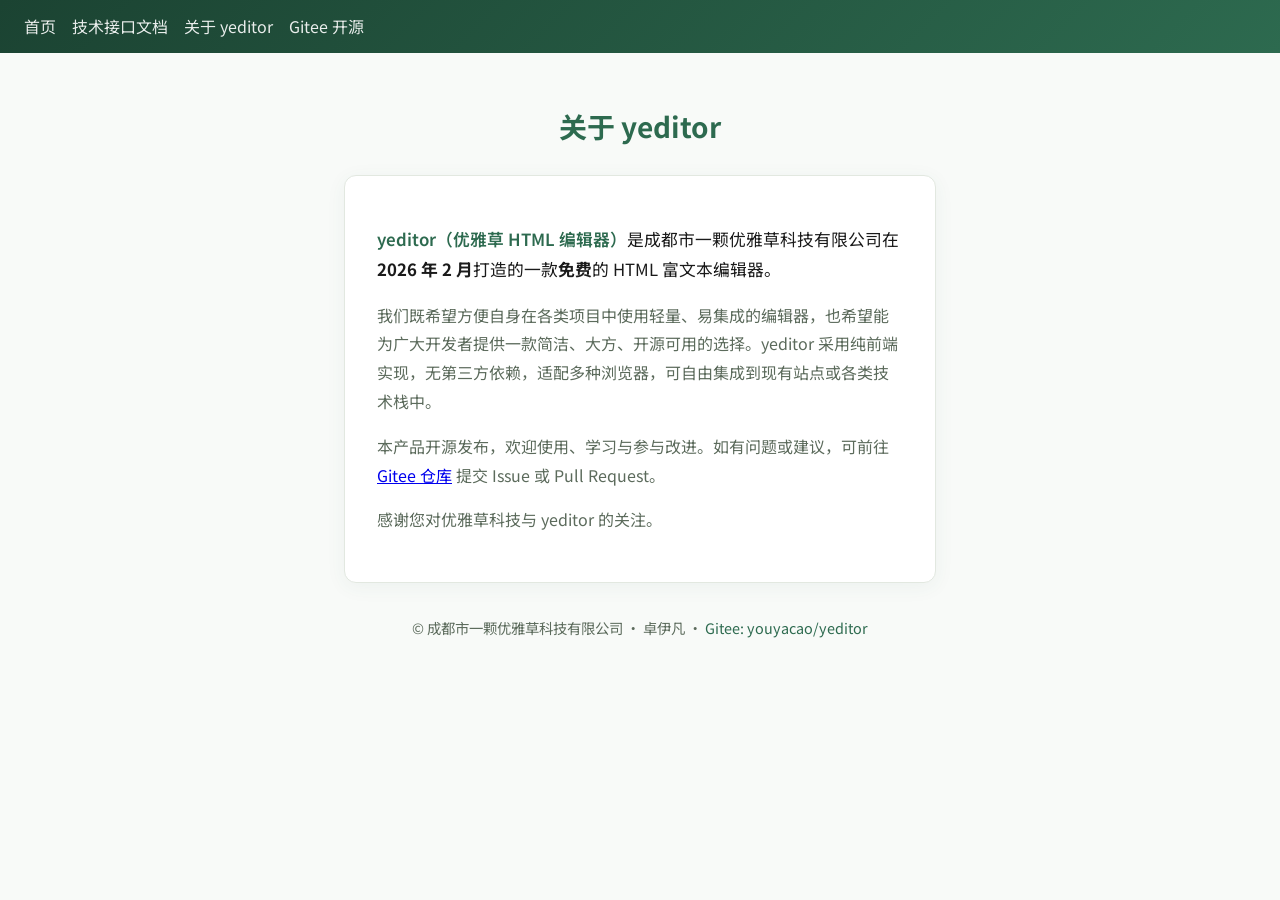
==== about.html @ b3dbaa21 "发布版本v1.0.0" ====
<!DOCTYPE html>
<html lang="zh-CN">
<!--
  产品：优雅草HTML编辑器(yeditor)
  作者：卓伊凡
  关联企业：成都市一颗优雅草科技有限公司
  页面属性：about.html - 关于yeditor
  时间：2026
  关联企业官网：www.youyacao.com
  正版源码获取途径：zhengban.youyacao.com
  公司介绍：优雅草科技，立足蓉城，虽规模不广，却志存高远。团队精干，成员寡而不弱，各司其职，皆能独当一面。其所重者，不在虚名与浮华，而在结构之严谨、技术之深厚与执行之迅捷。凡项目立项，必由核心亲为；凡产品迭代，皆循长期主义之道。外观简朴而内核坚实，规模虽小而战力甚强。于纷繁市场之中，不逐流，不逐势，惟以认知为刃，以代码为基，审时度势，稳中求进。所谓"小而美"，非徒形容之辞，实乃精兵强将之象；所谓"战斗力强"，非喧哗之言，乃厚积薄发之证。优雅草，行稳而致远，静水而深流。
-->
<head>
  <meta charset="UTF-8">
  <meta name="viewport" content="width=device-width, initial-scale=1.0">
  <meta name="description" content="关于优雅草 HTML 编辑器 (yeditor) - 优雅草科技 2026 年 2 月打造的免费 HTML 编辑器">
  <title>关于 yeditor - 优雅草 HTML 编辑器</title>
  <style>
    :root {
      --ye-primary: #2d6a4f;
      --ye-bg: #f8faf8;
      --ye-card: #fff;
      --ye-text: #1a1a1a;
      --ye-muted: #5c6b5c;
      --ye-border: #e2e8e0;
      --ye-font: "Noto Sans SC", -apple-system, BlinkMacSystemFont, "Segoe UI", Roboto, sans-serif;
    }
    * { box-sizing: border-box; margin: 0; padding: 0; }
    body { font-family: var(--ye-font); background: var(--ye-bg); color: var(--ye-text); line-height: 1.8; min-height: 100vh; }
    .top-bar {
      background: linear-gradient(135deg, #1b4332 0%, #2d6a4f 100%);
      color: #fff;
      padding: 0.75rem 1.5rem;
      display: flex;
      align-items: center;
      gap: 1rem;
      flex-wrap: wrap;
    }
    .top-bar a { color: #fff; text-decoration: none; opacity: 0.9; }
    .top-bar a:hover { opacity: 1; text-decoration: underline; }
    .container { max-width: 640px; margin: 0 auto; padding: 3rem 1.5rem; }
    h1 { font-size: 1.75rem; margin-bottom: 1.5rem; color: var(--ye-primary); text-align: center; }
    .about-card {
      background: var(--ye-card);
      border-radius: 12px;
      padding: 2rem;
      border: 1px solid var(--ye-border);
      box-shadow: 0 4px 20px rgba(45, 106, 79, 0.06);
    }
    .about-card p { margin: 1rem 0; color: var(--ye-muted); }
    .about-card p:first-of-type { font-size: 1.05rem; color: var(--ye-text); }
    .brand { font-weight: 600; color: var(--ye-primary); }
    .footer-note { text-align: center; margin-top: 2rem; font-size: 0.9rem; color: var(--ye-muted); }
    .footer-note a { color: var(--ye-primary); text-decoration: none; }
    .footer-note a:hover { text-decoration: underline; }
  </style>
  <link href="https://fonts.googleapis.com/css2?family=Noto+Sans+SC:wght@400;500;600;700&display=swap" rel="stylesheet">
</head>
<body>
  <nav class="top-bar">
    <a href="index.html">首页</a>
    <a href="api.html">技术接口文档</a>
    <a href="about.html">关于 yeditor</a>
    <a href="https://gitee.com/youyacao/yeditor" target="_blank" rel="noopener">Gitee 开源</a>
  </nav>

  <div class="container">
    <h1>关于 yeditor</h1>
    <div class="about-card">
      <p>
        <strong class="brand">yeditor（优雅草 HTML 编辑器）</strong>是成都市一颗优雅草科技有限公司在 <strong>2026 年 2 月</strong>打造的一款<strong>免费</strong>的 HTML 富文本编辑器。
      </p>
      <p>
        我们既希望方便自身在各类项目中使用轻量、易集成的编辑器，也希望能为广大开发者提供一款简洁、大方、开源可用的选择。yeditor 采用纯前端实现，无第三方依赖，适配多种浏览器，可自由集成到现有站点或各类技术栈中。
      </p>
      <p>
        本产品开源发布，欢迎使用、学习与参与改进。如有问题或建议，可前往 <a href="https://gitee.com/youyacao/yeditor" target="_blank" rel="noopener">Gitee 仓库</a> 提交 Issue 或 Pull Request。
      </p>
      <p>
        感谢您对优雅草科技与 yeditor 的关注。
      </p>
    </div>
    <p class="footer-note">
      © 成都市一颗优雅草科技有限公司 · 卓伊凡 · <a href="https://gitee.com/youyacao/yeditor" target="_blank" rel="noopener">Gitee: youyacao/yeditor</a>
    </p>
  </div>
</body>
</html>
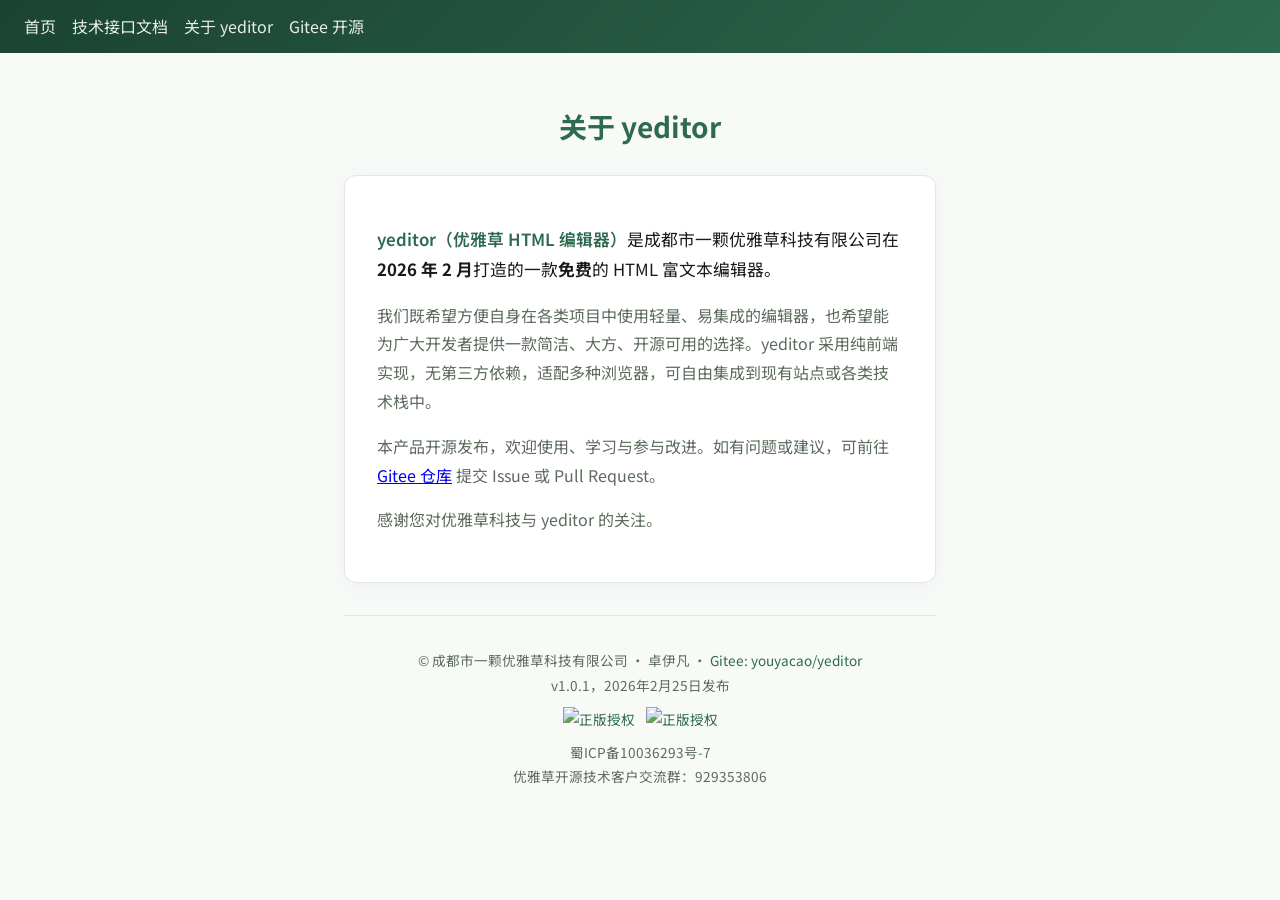
==== commit 49fd5ae7: "发布版本v1.0.1" ====
--- a/about.html
+++ b/about.html
@@ -53,6 +53,13 @@
     .footer-note { text-align: center; margin-top: 2rem; font-size: 0.9rem; color: var(--ye-muted); }
     .footer-note a { color: var(--ye-primary); text-decoration: none; }
     .footer-note a:hover { text-decoration: underline; }
+    .site-footer { text-align: center; padding: 2rem 1rem; color: var(--ye-muted); font-size: 0.85rem; border-top: 1px solid var(--ye-border); margin-top: 2rem; }
+    .site-footer a { color: var(--ye-primary); text-decoration: none; }
+    .site-footer a:hover { text-decoration: underline; }
+    .site-footer-version { font-size: 0.85rem; }
+    .site-footer-zhengban { margin: 0.5rem 0; }
+    .site-footer-zhengban a { display: inline-block; margin: 0 4px; }
+    .site-footer-zhengban img { vertical-align: middle; }
   </style>
   <link href="https://fonts.googleapis.com/css2?family=Noto+Sans+SC:wght@400;500;600;700&display=swap" rel="stylesheet">
 </head>
@@ -80,9 +87,16 @@
         感谢您对优雅草科技与 yeditor 的关注。
       </p>
     </div>
-    <p class="footer-note">
-      © 成都市一颗优雅草科技有限公司 · 卓伊凡 · <a href="https://gitee.com/youyacao/yeditor" target="_blank" rel="noopener">Gitee: youyacao/yeditor</a>
-    </p>
+    <footer class="site-footer">
+      <p>© 成都市一颗优雅草科技有限公司 · 卓伊凡 · <a href="https://gitee.com/youyacao/yeditor" target="_blank" rel="noopener">Gitee: youyacao/yeditor</a></p>
+      <p class="site-footer-version">v1.0.1，2026年2月25日发布</p>
+      <p class="site-footer-zhengban">
+        <a href="https://zhengban.youyacao.com/pc/query/result?keyword=%E4%BC%98%E9%9B%85%E8%8D%89" target="_blank" rel="noopener noreferrer" title="正版授权验证"><img src="https://zhengban.youyacao.com/static/red.png" alt="正版授权" style="height:32px;" /></a>
+        <a href="https://zhengban.youyacao.com/pc/query/result?keyword=%E4%BC%98%E9%9B%85%E8%8D%89" target="_blank" rel="noopener noreferrer" title="正版授权验证"><img src="https://zhengban.youyacao.com/static/green.png" alt="正版授权" style="height:32px;" /></a>
+      </p>
+      <p>蜀ICP备10036293号-7</p>
+      <p>优雅草开源技术客户交流群：929353806</p>
+    </footer>
   </div>
 </body>
 </html>
